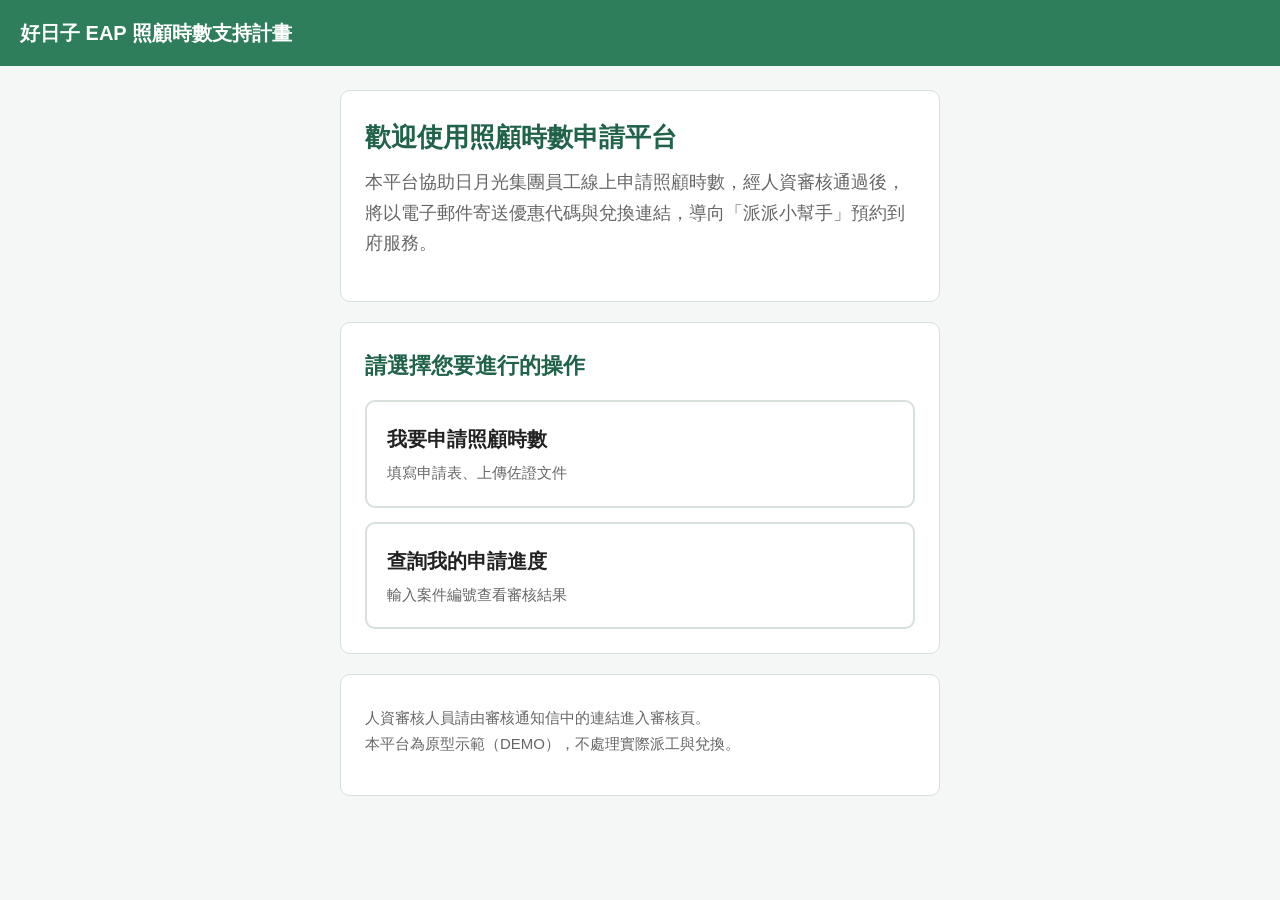
==== frontend/index.html @ dd4235ee "V0版本" ====
<!DOCTYPE html>
<html lang="zh-Hant">
<head>
  <meta charset="utf-8">
  <meta name="viewport" content="width=device-width, initial-scale=1">
  <title>好日子 EAP 照顧時數支持計畫</title>
  <link rel="stylesheet" href="assets/style.css">
</head>
<body>
  <div class="topbar">好日子 EAP 照顧時數支持計畫</div>
  <div class="container">
    <div class="card">
      <h1>歡迎使用照顧時數申請平台</h1>
      <p class="lead">本平台協助日月光集團員工線上申請照顧時數，經人資審核通過後，
        將以電子郵件寄送優惠代碼與兌換連結，導向「派派小幫手」預約到府服務。</p>
    </div>

    <div class="card">
      <h2>請選擇您要進行的操作</h2>
      <div class="nav-links">
        <a href="apply.html">
          我要申請照顧時數
          <span class="sub">填寫申請表、上傳佐證文件</span>
        </a>
        <a href="status.html">
          查詢我的申請進度
          <span class="sub">輸入案件編號查看審核結果</span>
        </a>
      </div>
    </div>

    <div class="card">
      <p class="hint">人資審核人員請由審核通知信中的連結進入審核頁。<br>
        本平台為原型示範（DEMO），不處理實際派工與兌換。</p>
    </div>
  </div>
</body>
</html>
---- frontend/assets/style.css ----
/*
 * style.css — 低資訊密度、大字級、單欄流程。
 * 目標使用者含約 50 歲、平台經驗有限者（CLAUDE.md §6）。
 */
:root {
  --green: #2e7d5b;
  --green-dark: #21634a;
  --bg: #f4f7f5;
  --card: #ffffff;
  --text: #222;
  --muted: #666;
  --border: #d8e0da;
  --danger: #b3261e;
  --warn: #b26a00;
  --radius: 10px;
}

* { box-sizing: border-box; }

body {
  margin: 0;
  font-family: "Microsoft JhengHei", "PingFang TC", "Noto Sans TC", sans-serif;
  font-size: 18px;
  line-height: 1.7;
  color: var(--text);
  background: var(--bg);
}

.topbar {
  background: var(--green);
  color: #fff;
  padding: 16px 20px;
  font-size: 20px;
  font-weight: bold;
}

.container {
  max-width: 640px;
  margin: 0 auto;
  padding: 24px 20px 64px;
}

.card {
  background: var(--card);
  border: 1px solid var(--border);
  border-radius: var(--radius);
  padding: 24px;
  margin-bottom: 20px;
}

h1 { font-size: 26px; margin: 0 0 8px; color: var(--green-dark); }
h2 { font-size: 22px; margin: 0 0 16px; color: var(--green-dark); }
p.lead { color: var(--muted); margin-top: 0; }

/* 表單 */
.field { margin-bottom: 22px; }
label.field-label {
  display: block;
  font-size: 18px;
  font-weight: bold;
  margin-bottom: 8px;
}
label.field-label .req { color: var(--danger); }

input[type="text"],
input[type="number"],
select,
textarea {
  width: 100%;
  font-size: 18px;
  padding: 14px;
  border: 2px solid var(--border);
  border-radius: 8px;
  background: #fff;
  font-family: inherit;
}
input:focus, select:focus, textarea:focus {
  outline: none;
  border-color: var(--green);
}
textarea { min-height: 100px; resize: vertical; }
.hint { color: var(--muted); font-size: 15px; margin-top: 6px; }

/* 檔案拖曳區 */
.dropzone {
  border: 2px dashed var(--border);
  border-radius: 8px;
  padding: 28px 16px;
  text-align: center;
  color: var(--muted);
  cursor: pointer;
  background: #fafcfb;
}
.dropzone.dragover { border-color: var(--green); background: #eef5f1; }
.dropzone .filename { color: var(--green-dark); font-weight: bold; margin-top: 8px; }

/* 按鈕 */
.btn {
  display: inline-block;
  font-size: 19px;
  font-weight: bold;
  padding: 16px 24px;
  border: none;
  border-radius: 8px;
  cursor: pointer;
  text-decoration: none;
  text-align: center;
}
.btn-primary { background: var(--green); color: #fff; width: 100%; }
.btn-primary:hover { background: var(--green-dark); }
.btn-danger { background: #fff; color: var(--danger); border: 2px solid var(--danger); width: 100%; }
.btn-danger:hover { background: #fdecea; }
.btn:disabled { opacity: 0.55; cursor: not-allowed; }
.btn-row { display: flex; flex-direction: column; gap: 12px; margin-top: 8px; }

/* 訊息區 */
.alert {
  border-radius: 8px;
  padding: 14px 16px;
  margin: 16px 0;
  font-size: 17px;
}
.alert-error { background: #fdecea; color: var(--danger); border: 1px solid #f2c4c0; }
.alert-warn { background: #fff4e5; color: var(--warn); border: 1px solid #f0d9a8; }
.alert-success { background: #e8f5ee; color: var(--green-dark); border: 1px solid #b7ddc6; }
.alert-info { background: #eef2f7; color: #35506b; border: 1px solid #c9d6e5; }
.hidden { display: none !important; }

/* 明細表 */
.detail-row { display: flex; padding: 10px 0; border-bottom: 1px solid var(--border); }
.detail-row .k { width: 140px; color: var(--muted); flex-shrink: 0; }
.detail-row .v { flex: 1; font-weight: bold; }

/* 狀態徽章 */
.badge { display: inline-block; padding: 4px 14px; border-radius: 999px; font-size: 16px; font-weight: bold; }
.badge-pending { background: #fff4e5; color: var(--warn); }
.badge-approved { background: #e8f5ee; color: var(--green-dark); }
.badge-rejected { background: #fdecea; color: var(--danger); }

/* 兌換碼區 */
.voucher-code {
  font-size: 30px; letter-spacing: 3px; font-weight: bold;
  color: var(--green-dark); text-align: center;
  background: #eef5f1; border-radius: 8px; padding: 16px; margin: 12px 0;
}
.qr { text-align: center; margin: 16px 0; }
.qr img { border: 1px solid var(--border); padding: 8px; background: #fff; }

/* loading spinner */
.spinner {
  display: inline-block; width: 20px; height: 20px; vertical-align: middle;
  border: 3px solid rgba(255,255,255,0.4); border-top-color: #fff;
  border-radius: 50%; animation: spin 0.8s linear infinite; margin-right: 8px;
}
@keyframes spin { to { transform: rotate(360deg); } }

/* 首頁導覽卡 */
.nav-links { display: flex; flex-direction: column; gap: 14px; }
.nav-links a {
  display: block; padding: 20px; background: #fff; border: 2px solid var(--border);
  border-radius: var(--radius); text-decoration: none; color: var(--text); font-size: 20px; font-weight: bold;
}
.nav-links a:hover { border-color: var(--green); }
.nav-links a .sub { display: block; font-size: 15px; color: var(--muted); font-weight: normal; margin-top: 4px; }

/* 佇列清單 */
.queue-item {
  border: 1px solid var(--border); border-radius: 8px; padding: 16px; margin-bottom: 12px;
  display: flex; justify-content: space-between; align-items: center; gap: 12px;
}
.queue-item .meta { color: var(--muted); font-size: 15px; }
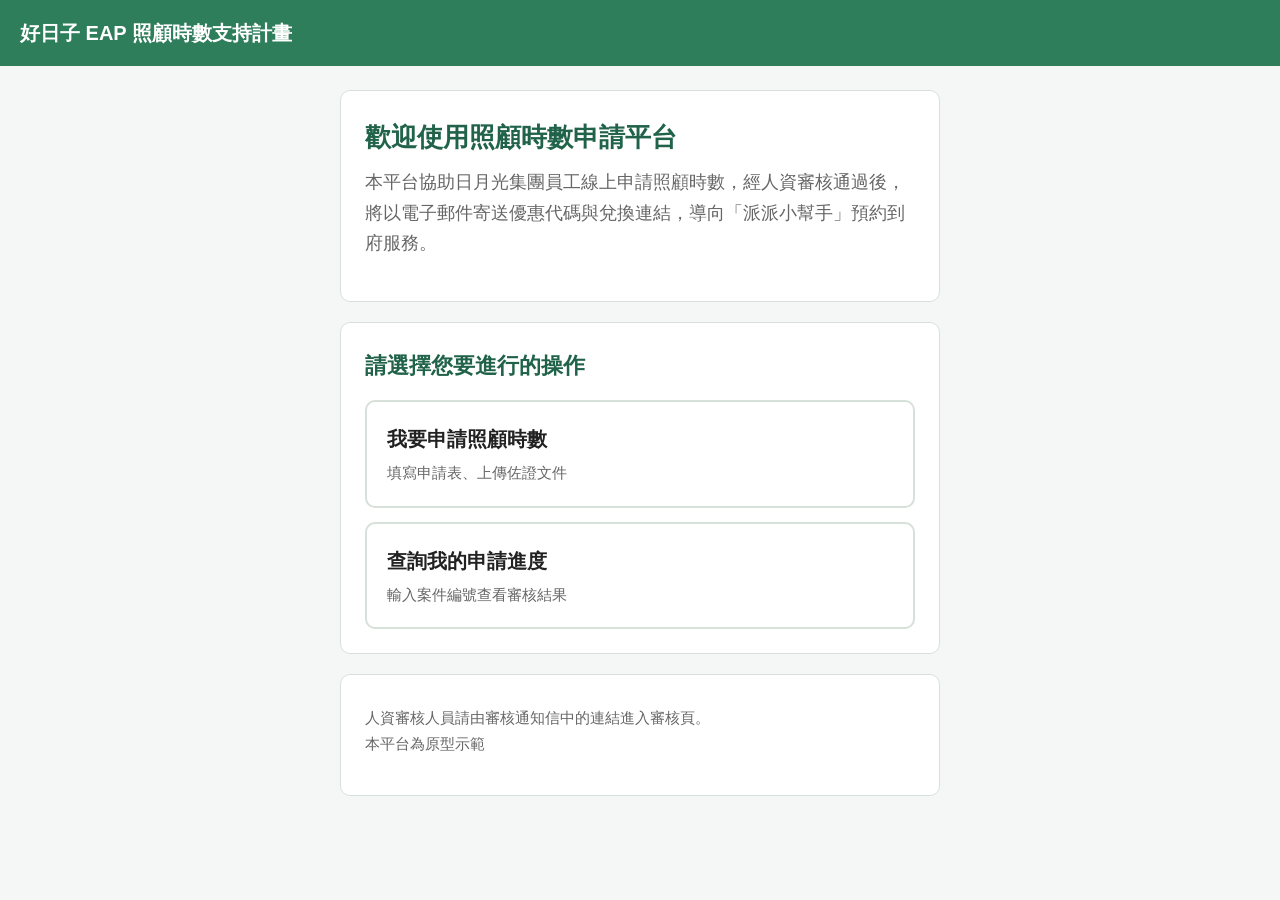
==== commit 1704cd17: "V0版本-微調參數" ====
--- a/frontend/index.html
+++ b/frontend/index.html
@@ -31,7 +31,7 @@
 
     <div class="card">
       <p class="hint">人資審核人員請由審核通知信中的連結進入審核頁。<br>
-        本平台為原型示範（DEMO），不處理實際派工與兌換。</p>
+        本平台為原型示範</p>
     </div>
   </div>
 </body>
